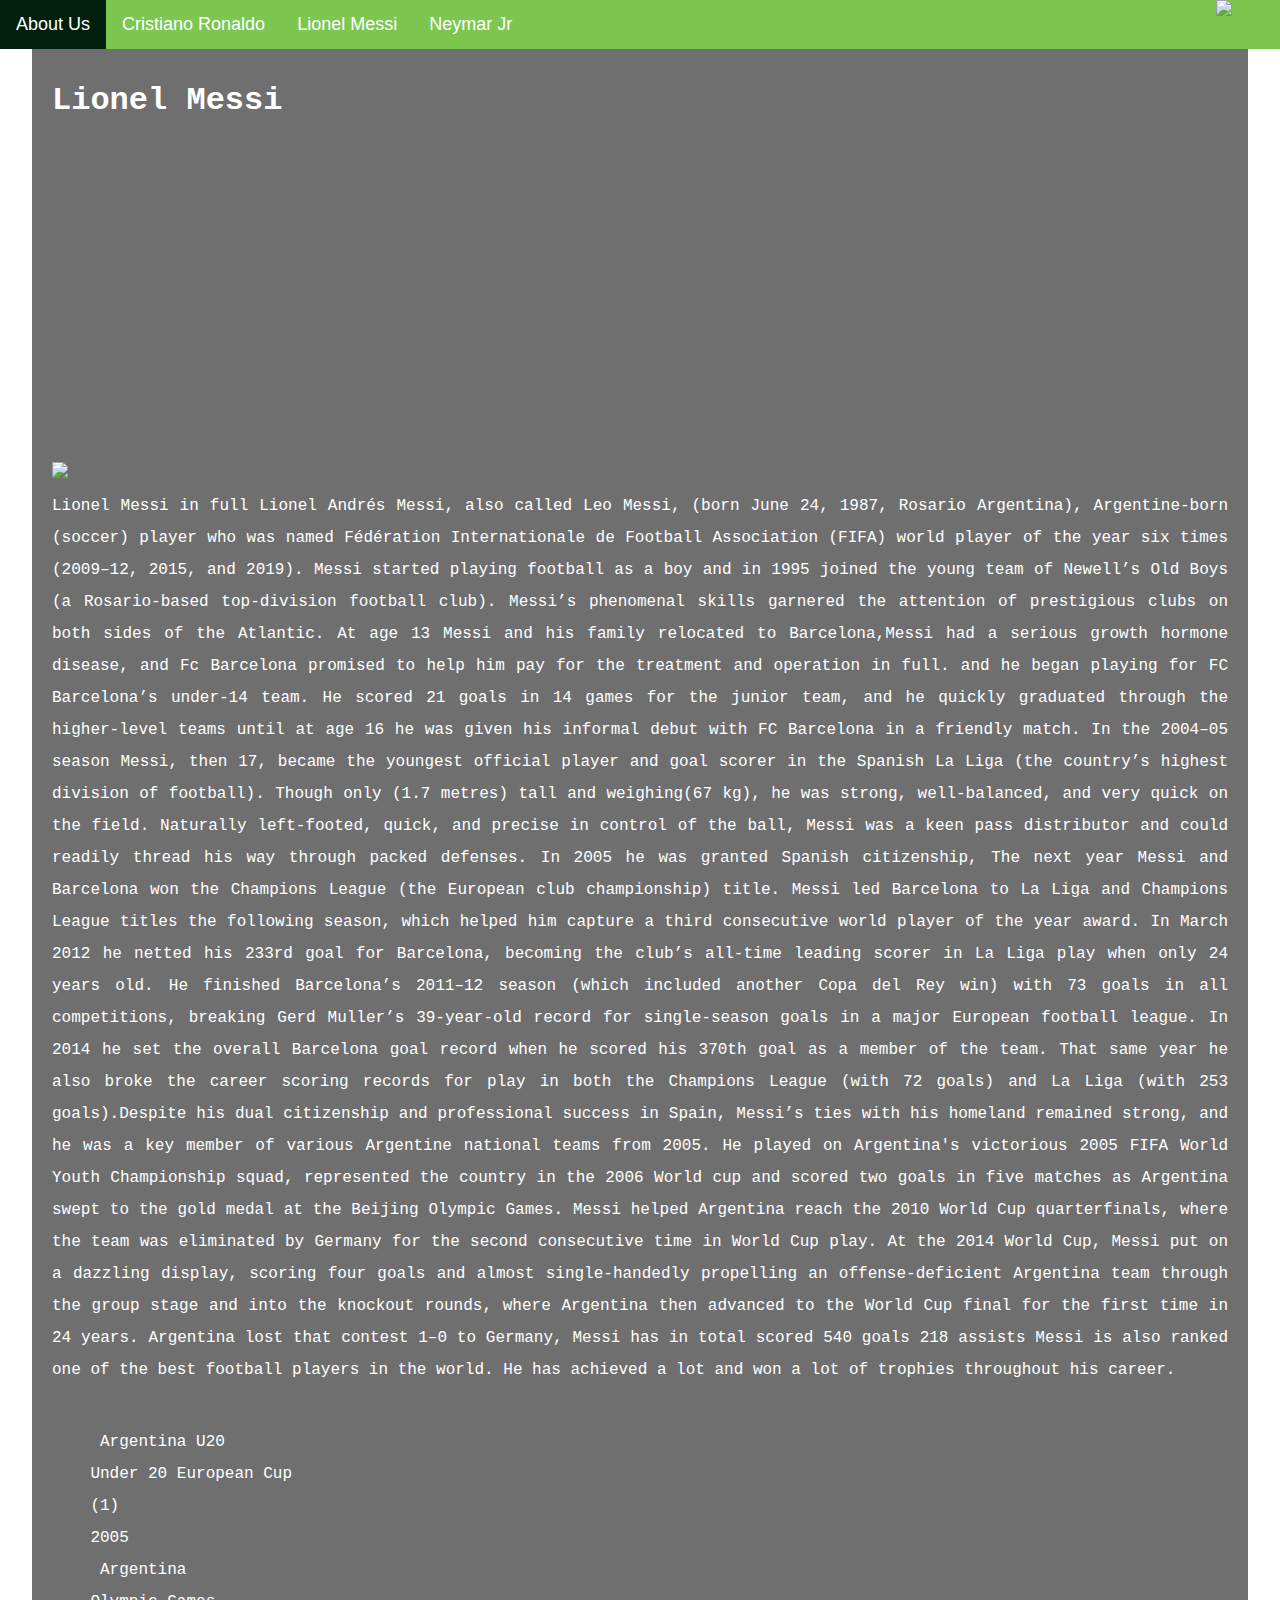
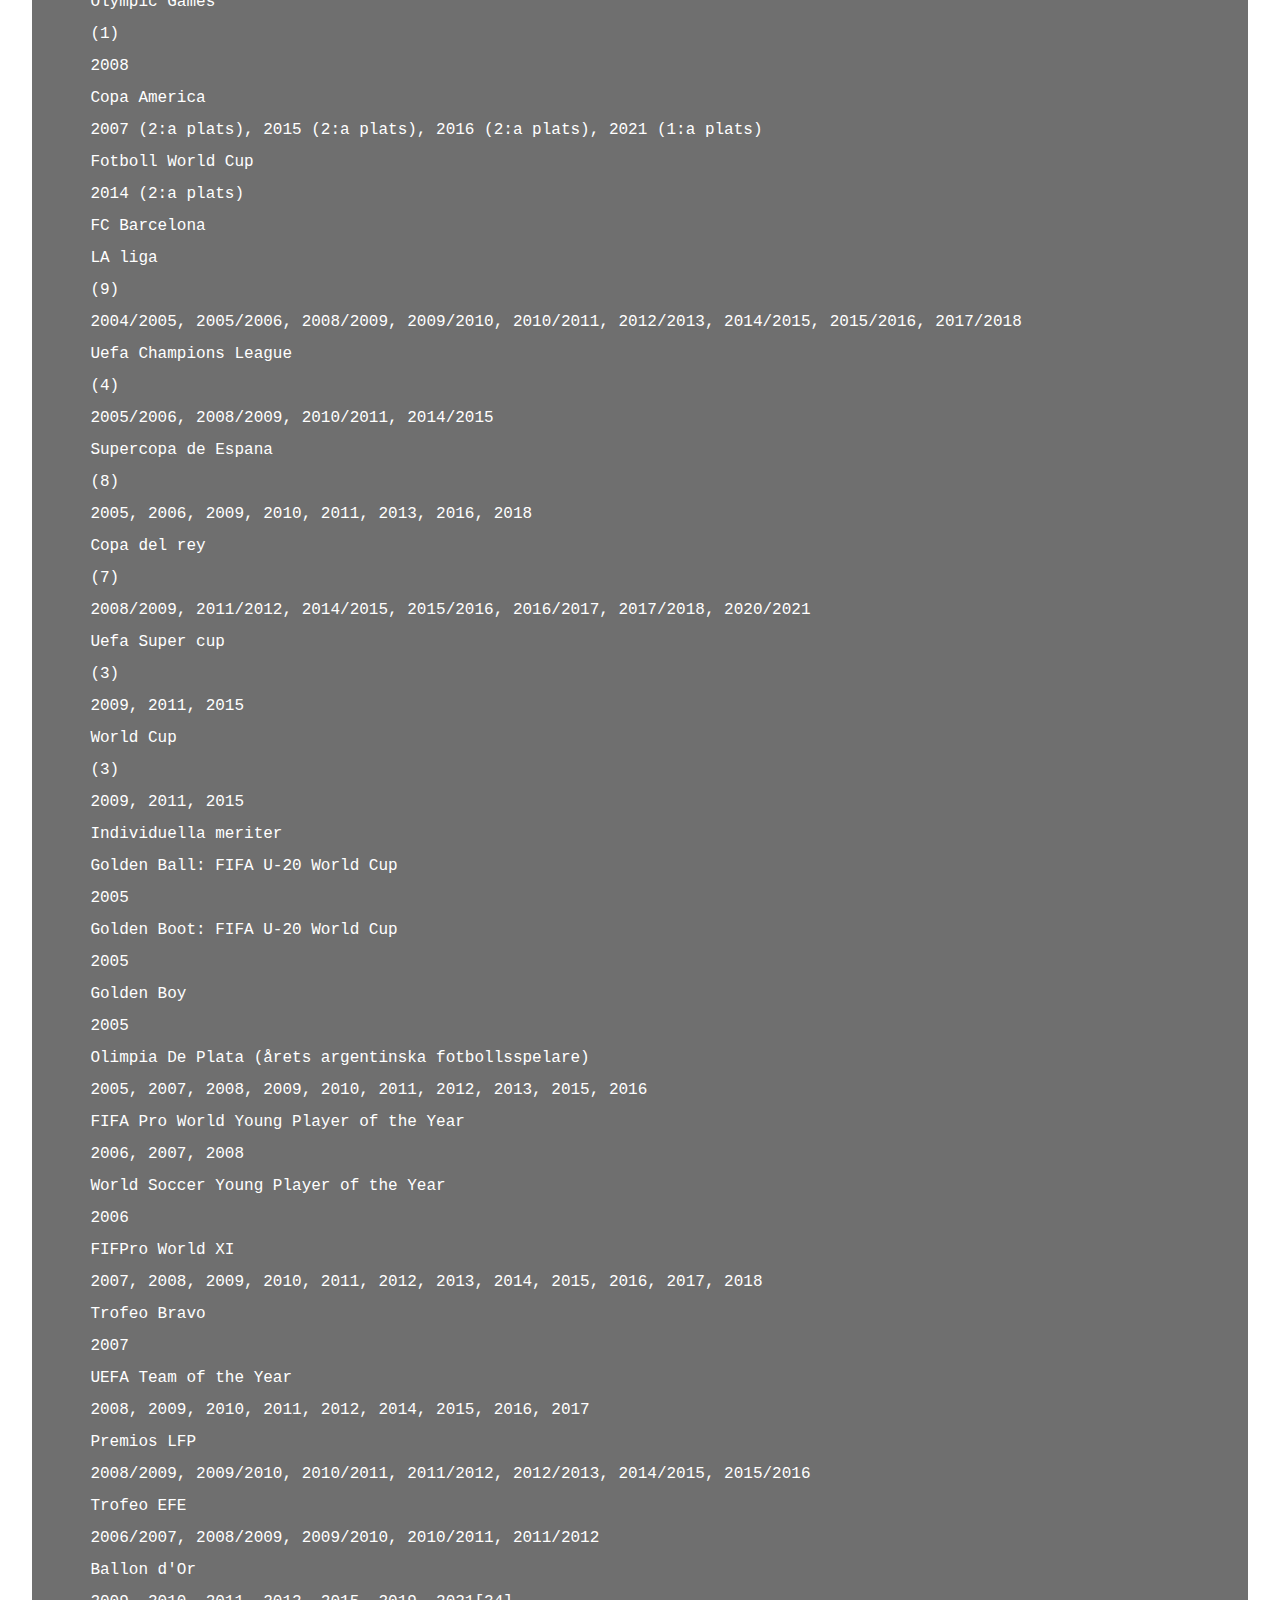
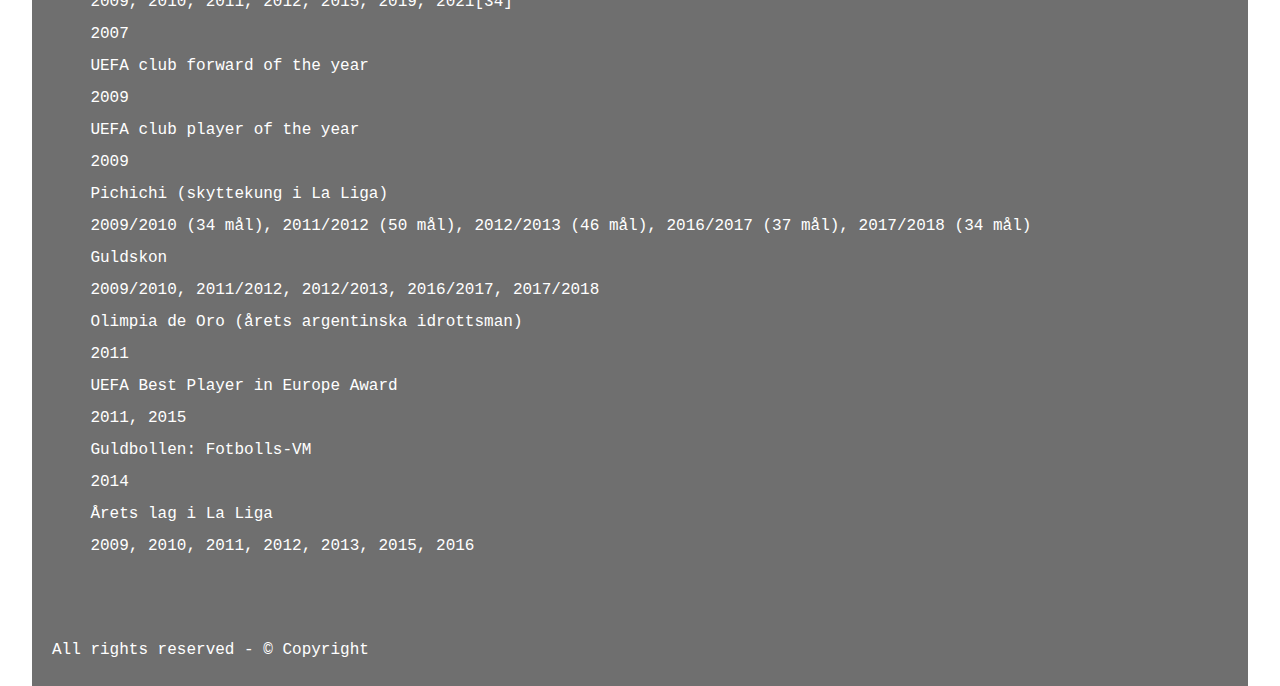
==== tab3.html @ e31e1cc4 "Add files via upload" ====
<!DOCTYPE html> <!--Doctype declares that this is a html file-->
<html lang="en">
<head>
    <title>Lionel Messi</title>
    <meta charset="utf-8" />
    <link href="navigation.css" rel="stylesheet" type="text/css" />
</head>
<body class="tab3-class" background="images/back.jpg">
    <nav class="nav">
        <ul class="navbar">
            <div class="logo"><img src = "https://img.freepik.com/free-vector/branding-identity-corporate-vector-logo-m-design_460848-10168.jpg?w=2000"></div>
            <li><a href="index.html">About Us</a></li>
            <li><a href="tab2.html">Cristiano Ronaldo </a></li>
            <li><a href="tab3.html">Lionel Messi</a></li>
            <li><a href="tab4.html">Neymar Jr</a></li>
        </ul>
    </nav>
<header class="header">
        <h1 class="txt">Lionel Messi</h1>
</header>
<div class="wrapper">
  
<p class="txt"> 
    <img src="images/messi.jpg" height="300px">
    <iframe width="560" height="305" src="https://www.youtube.com/embed/PSanJ5swYBM" title="YouTube video player" frameborder="0" allow="accelerometer; autoplay; clipboard-write; encrypted-media; gyroscope; picture-in-picture" allowfullscreen></iframe>
    <br>
    Lionel Messi in full Lionel Andrés Messi, also called Leo Messi, (born June 24, 1987, Rosario Argentina), Argentine-born (soccer) player who was named Fédération Internationale de Football Association (FIFA) world player of the year six times (2009–12, 2015, and 2019).


    Messi started playing football as a boy and in 1995 joined the young team of Newell’s Old Boys (a Rosario-based top-division football club). Messi’s phenomenal skills garnered the attention of prestigious clubs on both sides of the Atlantic. At age 13 Messi and his family relocated to Barcelona,Messi had a serious growth hormone disease, and Fc Barcelona promised to help him pay for the treatment and operation in full. and he began playing for FC Barcelona’s under-14 team. He scored 21 goals in 14 games for the junior team, and he quickly graduated through the higher-level teams until at age 16 he was given his informal debut with FC Barcelona in a friendly match. 
    In the 2004–05 season Messi, then 17, became the youngest official player and goal scorer in the Spanish La Liga (the country’s highest division of football). Though only (1.7 metres) tall and weighing(67 kg), he was strong, well-balanced, and very quick on the field. Naturally left-footed, quick, and precise in control of the ball, Messi was a keen pass distributor and could readily thread his way through packed defenses. In 2005 he was granted Spanish citizenship, The next year Messi and Barcelona won the Champions League (the European club championship) title.
    
    Messi led Barcelona to La Liga and Champions League titles the following season, which helped him capture a third consecutive world player of the year award. In March 2012 he netted his 233rd goal for Barcelona, becoming the club’s all-time leading scorer in La Liga play when only 24 years old. He finished Barcelona’s 2011–12 season (which included another Copa del Rey win) with 73 goals in all competitions, breaking Gerd Muller’s 39-year-old record for single-season goals in a major European football league.
     In 2014 he set the overall Barcelona goal record when he scored his 370th goal as a member of the team. That same year he also broke the career scoring records for play in both the Champions League (with 72 goals) and La Liga (with 253 goals).Despite his dual citizenship and professional success in Spain, Messi’s ties with his homeland remained strong, and he was a key member of various Argentine national teams from 2005. He played on Argentina's victorious 2005 FIFA World Youth Championship squad, represented the country in the 2006 World cup and scored two goals in five matches as Argentina swept to the gold medal at the Beijing Olympic Games. Messi helped Argentina reach the 2010 World Cup quarterfinals, where the team was eliminated by Germany for the second consecutive time in World Cup play. At the 2014 World Cup, Messi put on a dazzling display, scoring four goals and almost single-handedly propelling an offense-deficient Argentina team through the group stage and into the knockout rounds, where Argentina then advanced to the World Cup final for the first time in 24 years. Argentina lost that contest 1–0 to Germany, 
    
    Messi has in total scored 
    
    540 goals
    218 assists 
    
    Messi is also ranked one of the best football players in the world. He has achieved a lot and won a lot of trophies throughout his career.
    
    <pre class="txt">
     Argentina U20
    Under 20 European Cup
    (1)
    2005
     Argentina
    Olympic Games
    (1)
    2008
    Copa America
    2007 (2:a plats), 2015 (2:a plats), 2016 (2:a plats), 2021 (1:a plats)
    Fotboll World Cup  
    2014 (2:a plats)
    FC Barcelona
    LA liga
    (9)
    2004/2005, 2005/2006, 2008/2009, 2009/2010, 2010/2011, 2012/2013, 2014/2015, 2015/2016, 2017/2018
    Uefa Champions League
    (4)
    2005/2006, 2008/2009, 2010/2011, 2014/2015
    Supercopa de Espana
    (8)
    2005, 2006, 2009, 2010, 2011, 2013, 2016, 2018
    Copa del rey
    (7)
    2008/2009, 2011/2012, 2014/2015, 2015/2016, 2016/2017, 2017/2018, 2020/2021
    Uefa Super cup
    (3)
    2009, 2011, 2015
    World Cup
    (3)
    2009, 2011, 2015
    Individuella meriter
    Golden Ball: FIFA U-20 World Cup  
    2005
    Golden Boot: FIFA U-20 World Cup   
    2005
    Golden Boy 
    2005
    Olimpia De Plata (årets argentinska fotbollsspelare)   
    2005, 2007, 2008, 2009, 2010, 2011, 2012, 2013, 2015, 2016
    FIFA Pro World Young Player of the Year   
    2006, 2007, 2008
    World Soccer Young Player of the Year  
    2006
    FIFPro World XI   
    2007, 2008, 2009, 2010, 2011, 2012, 2013, 2014, 2015, 2016, 2017, 2018
    Trofeo Bravo   
    2007
    UEFA Team of the Year  
    2008, 2009, 2010, 2011, 2012, 2014, 2015, 2016, 2017
    Premios LFP
    2008/2009, 2009/2010, 2010/2011, 2011/2012, 2012/2013, 2014/2015, 2015/2016
    Trofeo EFE   
    2006/2007, 2008/2009, 2009/2010, 2010/2011, 2011/2012
    Ballon d'Or  
    2009, 2010, 2011, 2012, 2015, 2019, 2021[34]  
    2007
    UEFA club forward of the year  
    2009
    UEFA club player of the year  
    2009
    Pichichi (skyttekung i La Liga)  
    2009/2010 (34 mål), 2011/2012 (50 mål), 2012/2013 (46 mål), 2016/2017 (37 mål), 2017/2018 (34 mål)
    Guldskon   
    2009/2010, 2011/2012, 2012/2013, 2016/2017, 2017/2018
    Olimpia de Oro (årets argentinska idrottsman)   
    2011
    UEFA Best Player in Europe Award 
    2011, 2015
    Guldbollen: Fotbolls-VM   
    2014
    Årets lag i La Liga  
    2009, 2010, 2011, 2012, 2013, 2015, 2016
    
</pre>

</p>
 
</div>
<footer class="footer"><center>
    <p class="txt">All rights reserved - &#169; Copyright</p></center>
    </footer>
</body>
</html>
---- navigation.css ----
body{
    margin:0;
    padding:0;
}

.tab1-class{
    background-repeat: no-repeat;
       background-size: cover;
       background-image: url("IMG_8334.mov");

}

.tab2-class{
    background-color: darkolivegreen;
    background-repeat: repeat;
      background: fixed;
       background-image: url("https://live.staticflickr.com/3887/14777915629_fc38b6b5b3_b.jpg");

}

.tab3-class{
    background-color: darkolivegreen;
    background-repeat: repeat;
      background: fixed;
       background-image: url("https://cdn.pixabay.com/photo/2013/01/13/14/09/salinas-74775_1280.jpg");

}

.tab4-class{
    background-color: darkolivegreen;
    background-repeat: repeat;
      background: fixed;
       background-image: url("https://cdn.osano.com/hubfs/assets/blogs/featured/brazil-flag.jpg");

}
.nav{
    text-align: center;
display: flex;
justify-content: center;
vertical-align: middle;
display: flex;
margin: auto;

    scroll-padding-left:20px;
   
    width: 100%;
    overflow: auto;
    height: auto;
}
.navbar {

    color:white;
    align-self: start;
    align-items: flex-start;
    list-style-type: none;
    margin: 0;
    padding: 0;


    list-style-type: none;
    margin: 0;
    padding: 0;
    background-color: rgb(124, 199, 80);
    width: 100%;
    overflow: hidden;
   

    float:right;
    text-align: center;
}
.navbar li a{
    display: block;
    color: #fff;
    padding: 14px 16px;
    text-decoration: none;
    font-size: large;
}
.navbar li a:hover{
    background-color: rgb(0, 31, 13);
    color:white;
}
.navbar li{
    float: left;
    text-align: center;

}

 .txt {
    font-family: "tahoma", "Courier New", monospace;
    text-align: justify;
    text-justify: inter-word;
     line-height: 200%;
    padding: 20px;
    margin-top: 20px; 
	width:95%;
	color:#ffffff;
	margin: auto;
	background-color: #00000090;
	
 }

.logo img{
position: fixed;
margin-top:0px;
margin-left:45%;
width:47px;
}

.back-video{
  height: 100vh;
  background-position: center;
  background-size: cover;
  position: absolute;
  z-index: -1;
}















@import url('https://fonts.googleapis.com/css?family=Poppins:400,500,600,700&display=swap');
*{
  margin: 0;
  padding: 0;
  box-sizing: border-box;
  font-family: 'Poppins', sans-serif;

}
.wrapper1 .button{
  display: inline-block;
  height: 60px;
  width: 60px;



  margin: 0 5px;
  overflow: hidden;
  background: #fff;
  border-radius: 50px;
  cursor: pointer;
  box-shadow: 0px 10px 10px rgba(0,0,0,0.1);
  transition: all 0.3s ease-out;
}
.wrapper1 .button:hover{
  width: 200px;
}
.wrapper1 .button .icon{
  display: inline-block;
  height: 60px;
  width: 60px;
  text-align: center;
  border-radius: 50px;
  box-sizing: border-box;
  line-height: 60px;
  transition: all 0.3s ease-out;
}
.wrapper1 .button:nth-child(1):hover .icon{
  background: #4267B2;
}
.wrapper1 .button:nth-child(2):hover .icon{
  background: #1DA1F2;
}
.wrapper1 .button:nth-child(3):hover .icon{
  background: #E1306C;
}
.wrapper1 .button:nth-child(4):hover .icon{
  background: #333;
}
.wrapper1 .button:nth-child(5):hover .icon{
  background: #ff0000;
}
.wrapper1 .button .icon i{
  font-size: 25px;
  line-height: 60px;
  transition: all 0.3s ease-out;
}
.wrapper1 .button:hover .icon i{
  color: #fff;
}
.wrapper1 .button span{
  font-size: 20px;
  font-weight: 500;
  line-height: 60px;
  margin-left: 10px;
  transition: all 0.3s ease-out;
}
.wrapper1 .button:nth-child(1) span{
  color: #4267B2;
}
.wrapper1 .button:nth-child(2) span{
  color: #1DA1F2;
}
.wrapper1 .button:nth-child(3) span{
  color: #E1306C;
}
.wrapper1 .button:nth-child(4) span{
  color: #333;
}
.wrapper1 .button:nth-child(5) span{
  color: #ff0000;
}
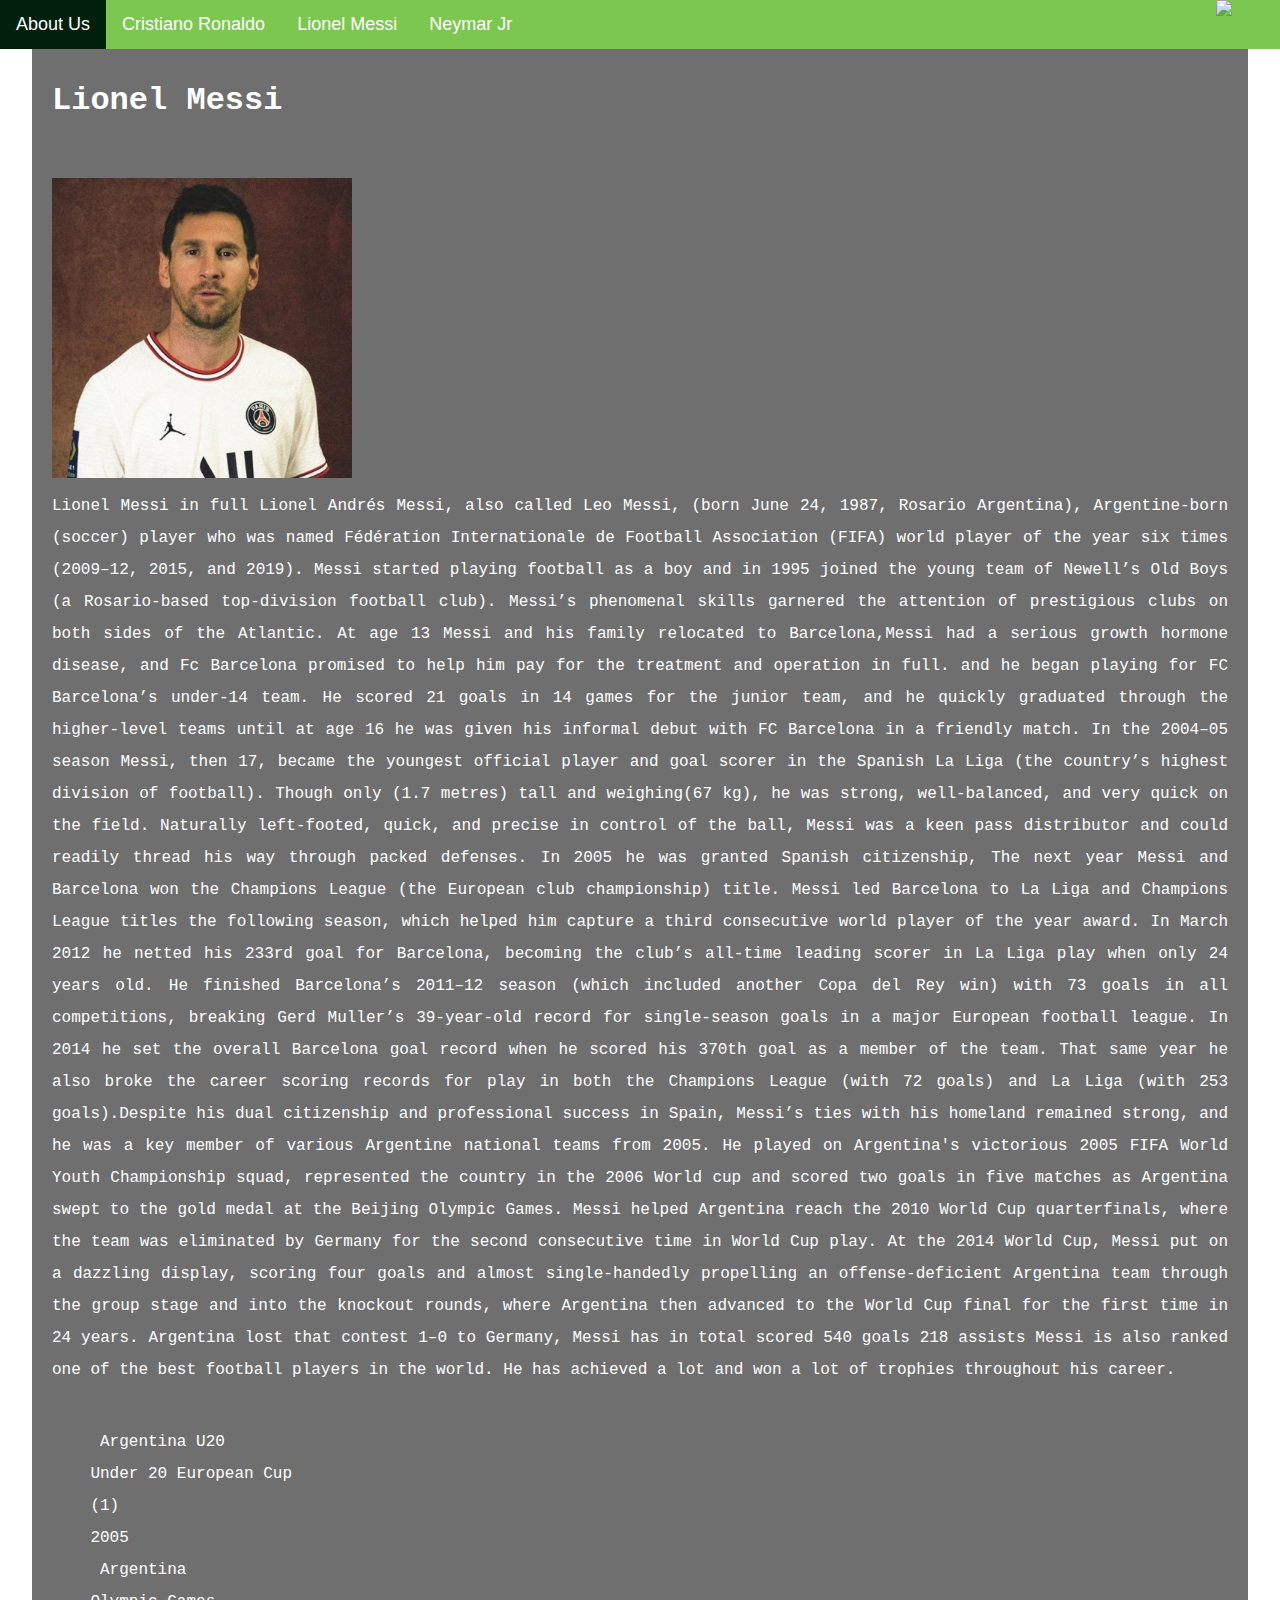
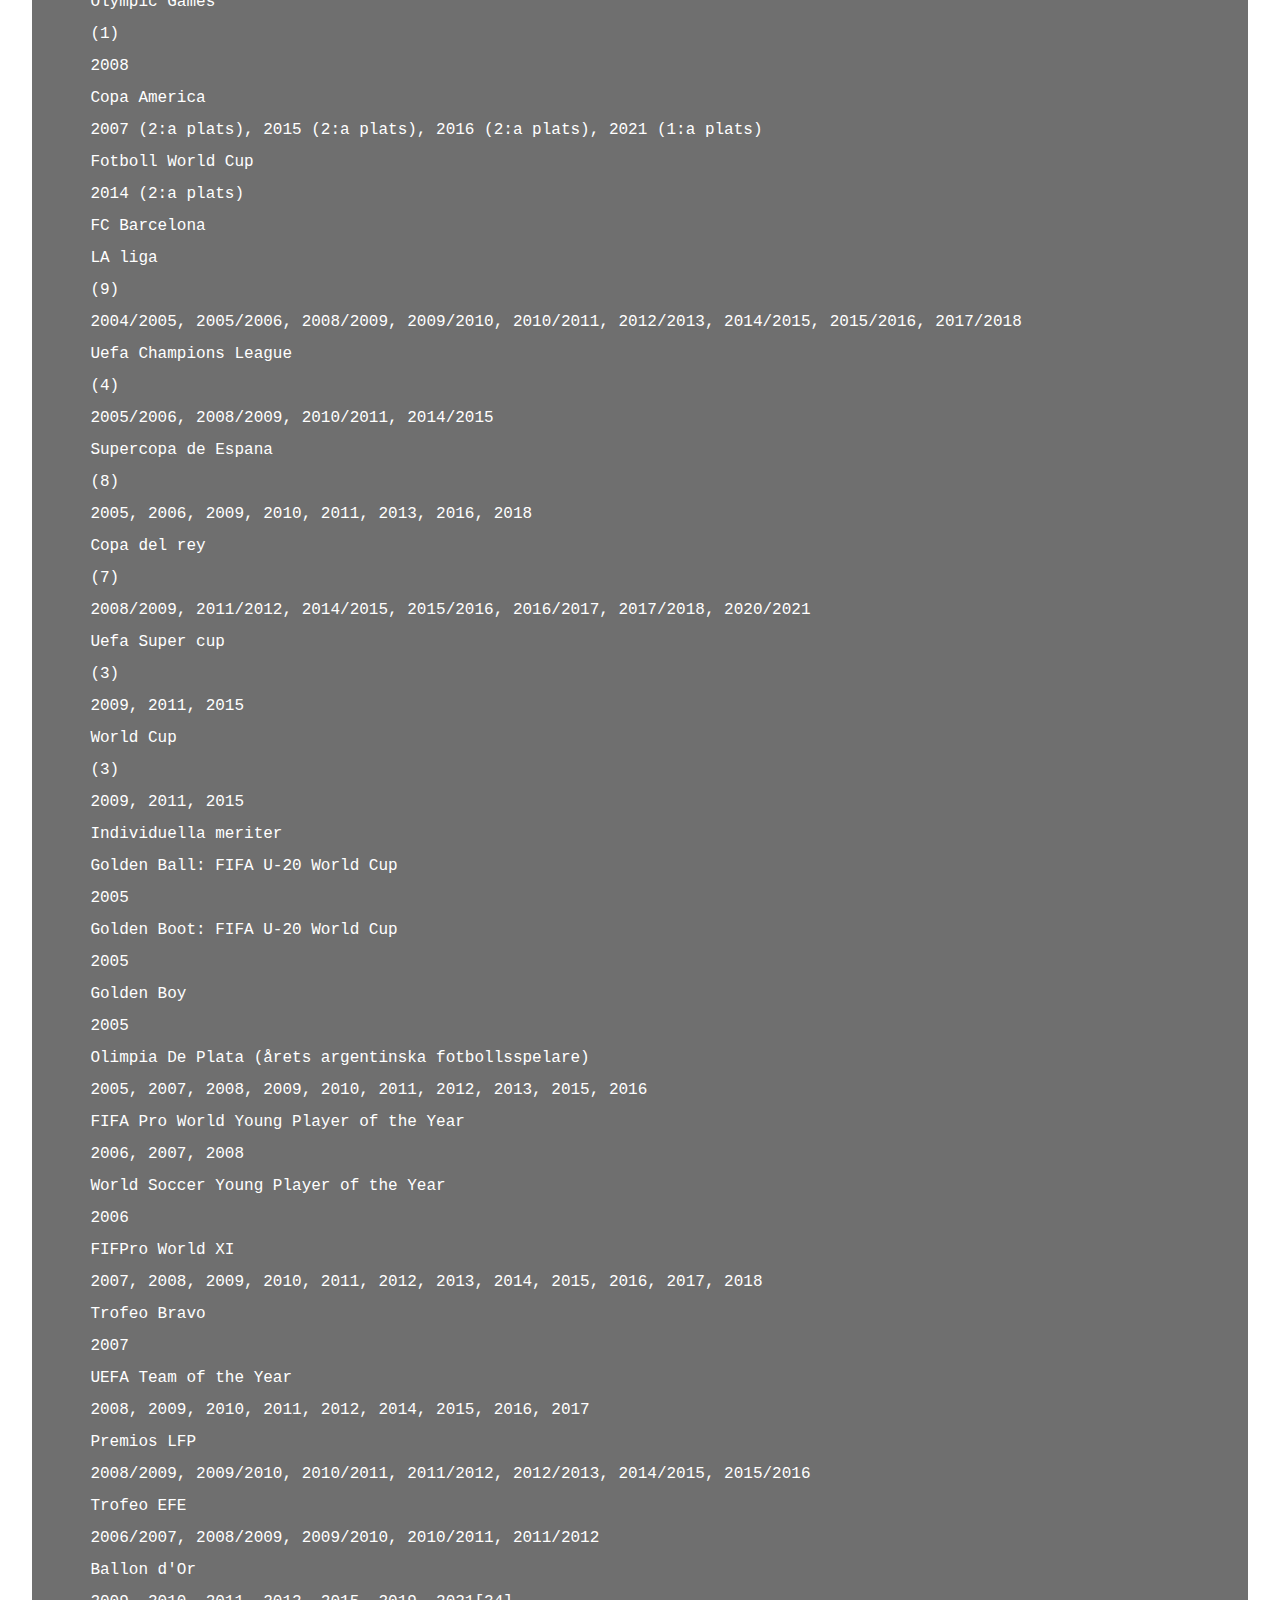
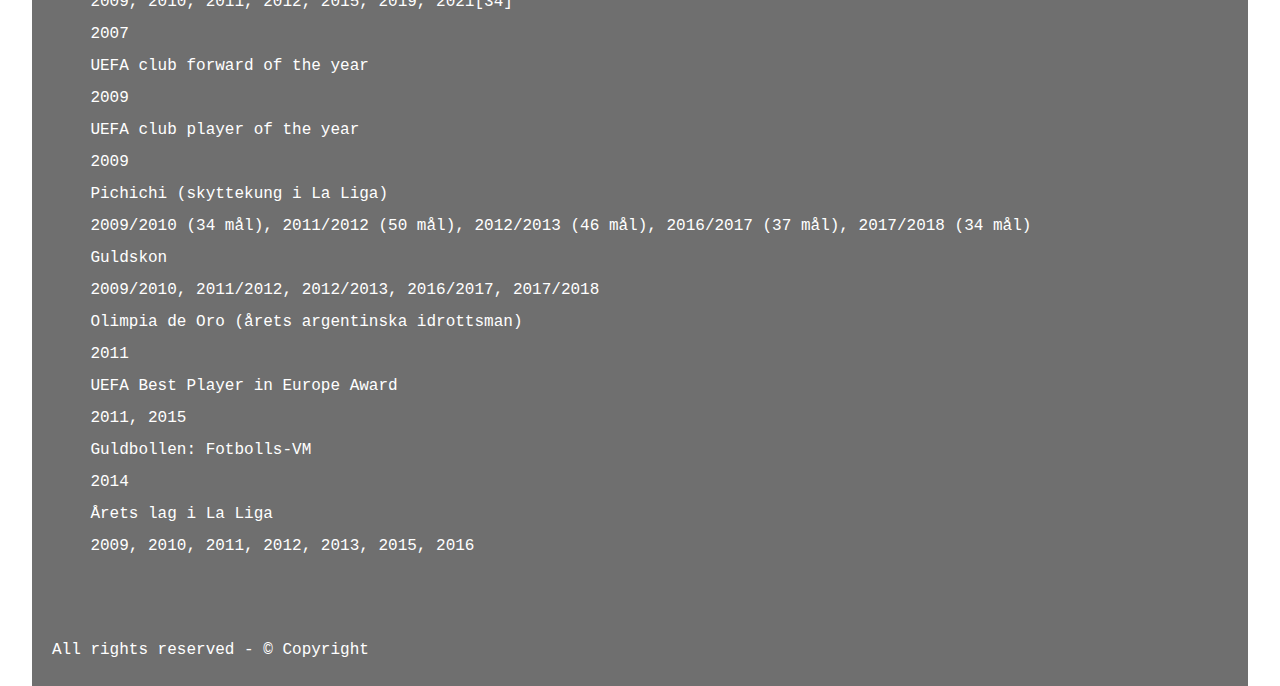
==== commit cae81e56: "Update tab3.html" ====
--- a/tab3.html
+++ b/tab3.html
@@ -21,7 +21,7 @@
 <div class="wrapper">
   
 <p class="txt"> 
-    <img src="images/messi.jpg" height="300px">
+    <img src="messi.jpg" height="300px">
     <iframe width="560" height="305" src="https://www.youtube.com/embed/PSanJ5swYBM" title="YouTube video player" frameborder="0" allow="accelerometer; autoplay; clipboard-write; encrypted-media; gyroscope; picture-in-picture" allowfullscreen></iframe>
     <br>
     Lionel Messi in full Lionel Andrés Messi, also called Leo Messi, (born June 24, 1987, Rosario Argentina), Argentine-born (soccer) player who was named Fédération Internationale de Football Association (FIFA) world player of the year six times (2009–12, 2015, and 2019).
